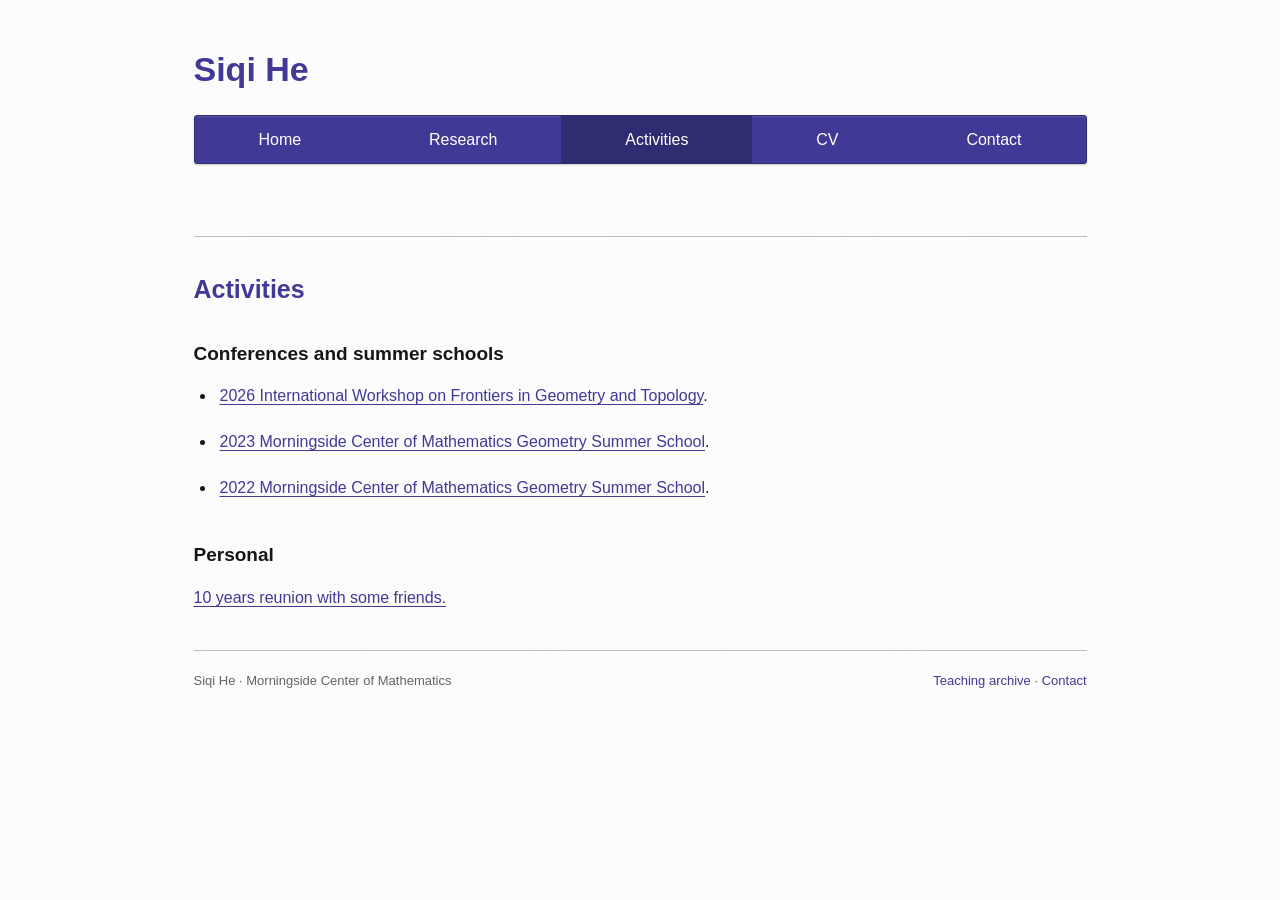
==== activities.html @ b3211608 "Migrate academic homepage and preserve existing CV source" ====
<!doctype html>
<html lang="en">
<head>
  <meta charset="utf-8">
  <meta name="viewport" content="width=device-width, initial-scale=1">
  <meta name="description" content="Conferences, summer schools and other activities of Siqi He.">
  <title>Activities — Siqi He</title>
  <link rel="stylesheet" href="styles.css">
  <link rel="icon" href="assets/favicon.svg" type="image/svg+xml">
</head>
<body>
  <a class="skip-link" href="#main">Skip to content</a>
  <div class="site">
    <header>
      <h1 class="site-title"><a href="index.html">Siqi He</a></h1>
      <nav class="site-nav" aria-label="Main navigation">
        <ul>
          <li><a href="index.html">Home</a></li>
          <li><a href="research.html">Research</a></li>
          <li><a href="activities.html" aria-current="page">Activities</a></li>
          <li><a href="assets/cv.pdf">CV</a></li>
          <li><a href="contact.html">Contact</a></li>
        </ul>
      </nav>
    </header>
    <main id="main" tabindex="-1">
      <h2>Activities</h2>
      <section>
        <h3>Conferences and summer schools</h3>
        <ul class="event-list">
          <li><a href="http://www.mcm.ac.cn/Geometry/index.html">2026 International Workshop on Frontiers in Geometry and Topology</a>.</li>
          <li><a href="https://mcmgt.github.io/MCMGSS2023/">2023 Morningside Center of Mathematics Geometry Summer School</a>.</li>
          <li><a href="https://mcmgt.github.io/MCMGSS2022/">2022 Morningside Center of Mathematics Geometry Summer School</a>.</li>
        </ul>
      </section>
      <section>
        <h3>Personal</h3>
        <p><a href="https://sites.google.com/view/junliang/home/friends-2011-2021">10 years reunion with some friends.</a></p>
      </section>
    </main>
    <footer class="site-footer">
      <p>Siqi He · Morningside Center of Mathematics</p>
      <p><a href="teaching.html">Teaching archive</a> · <a href="contact.html">Contact</a></p>
    </footer>
  </div>
</body>
</html>
---- styles.css ----
/* Recreated for Siqi He, inspired by Ciprian Manolescu's academic homepage. */
:root {
  color-scheme: light;
  --purple: #403a96;
  --purple-dark: #302c71;
  --ink: #161616;
  --muted: #646464;
  --line: #bdbdbd;
}
* { box-sizing: border-box; }
html { scroll-behavior: smooth; }
body {
  margin: 0;
  color: var(--ink);
  background: #fdfdfd url("assets/paper.svg") repeat;
  font-family: Arial, Helvetica, sans-serif;
  font-size: 16px;
  line-height: 1.5;
}
.site {
  width: min(893px, calc(100% - 48px));
  margin: 49px auto 32px;
}
a { color: var(--purple); text-decoration: none; }
main a { text-decoration: underline; text-underline-offset: 3px; text-decoration-thickness: 1px; }
a:hover { color: #211b75; text-decoration: underline; }
a:focus-visible, summary:focus-visible {
  outline: 3px solid #8b78d7;
  outline-offset: 4px;
}
.skip-link {
  position: absolute;
  top: -100px;
  left: 16px;
  padding: 10px 16px;
  background: white;
  z-index: 10;
}
.skip-link:focus { top: 10px; }
.site-title {
  color: var(--purple);
  font-size: 34px;
  line-height: 1.2;
  font-weight: 700;
  margin: 0 0 25px;
}
.site-title a { color: inherit; text-decoration: none; }
.site-nav {
  background: var(--purple);
  border: 1px solid var(--purple-dark);
  border-radius: 3px;
  box-shadow: 0 1px 2px #0003, inset 0 1px 1px #ffffff26;
}
.site-nav ul {
  display: flex;
  flex-wrap: wrap;
  list-style: none;
  margin: 0;
  padding: 0;
}
.site-nav li { flex: 1 0 auto; }
.site-nav a {
  color: #fff;
  display: block;
  padding: 13px 28px;
  text-align: center;
  line-height: 1.35;
}
.site-nav a:hover, .site-nav a[aria-current="page"] {
  background: var(--purple-dark);
  text-decoration: none;
}
.site-nav a:focus-visible { outline-color: #fff; outline-offset: -5px; }
main {
  border-top: 1px solid var(--line);
  margin-top: 72px;
  padding: 36px 0 40px;
}
.home-grid {
  display: grid;
  grid-template-columns: minmax(0, 1fr) 218px;
  gap: 32px;
  align-items: center;
}
p { margin: 0 0 23px; }
p:last-child { margin-bottom: 0; }
.portrait { margin: 0; }
.portrait img {
  display: block;
  width: 100%;
  height: auto;
  border: 1px solid #bdbdbd;
  padding: 5px;
  background: white;
}
.portrait figcaption {
  font-size: 12px;
  line-height: 1.5;
  color: var(--muted);
  margin-top: 9px;
}
h2 { color: var(--purple); font-size: 25px; line-height: 1.3; margin: 0 0 24px; }
h3 { font-size: 19px; line-height: 1.4; margin: 35px 0 17px; }
section + section { margin-top: 42px; }
.section-links { display: flex; flex-wrap: wrap; gap: 8px 24px; margin: 0 0 32px; }
.publication-list { padding-left: 27px; margin: 0; }
.publication-list li { padding-left: 5px; margin-bottom: 23px; }
.publication-list li p { margin: 0 0 4px; }
.paper-title { font-weight: 600; }
.paper-links { white-space: normal; }
.event-list { padding-left: 22px; }
.event-list li { padding-left: 4px; margin: 0 0 22px; }
.note, .source-note { color: var(--muted); font-size: 14px; }
.source-note { margin-top: 35px; }
.contact-details { font-style: normal; }
.contact-details p { margin-bottom: 20px; }
.contact-details a { overflow-wrap: anywhere; }
.site-footer {
  border-top: 1px solid var(--line);
  padding-top: 20px;
  display: flex;
  flex-wrap: wrap;
  justify-content: space-between;
  gap: 10px 24px;
  color: var(--muted);
  font-size: 13px;
}
.site-footer p { margin: 0; }
@media (max-width: 650px) {
  .site { width: calc(100% - 36px); margin-top: 28px; }
  .site-title { font-size: 30px; margin-bottom: 21px; }
  .site-nav li { flex: 1 0 33%; }
  .site-nav a { padding: 13px 10px; }
  main { margin-top: 36px; padding-top: 28px; }
  .home-grid { grid-template-columns: 1fr; gap: 28px; }
  .portrait { width: min(280px, 100%); }
  h2 { font-size: 23px; }
  .publication-list { padding-left: 23px; }
  .publication-list li { padding-left: 0; }
  .paper-title, .paper-links { overflow-wrap: anywhere; }
}
@media (prefers-reduced-motion: reduce) { html { scroll-behavior: auto; } }
@media print {
  body { background: white; font-size: 11pt; }
  .site { width: 100%; margin: 0; }
  .site-nav, .skip-link, .site-footer { display: none; }
  main { margin-top: 20px; padding-top: 20px; }
  a { color: inherit; }
  li { break-inside: avoid; }
}
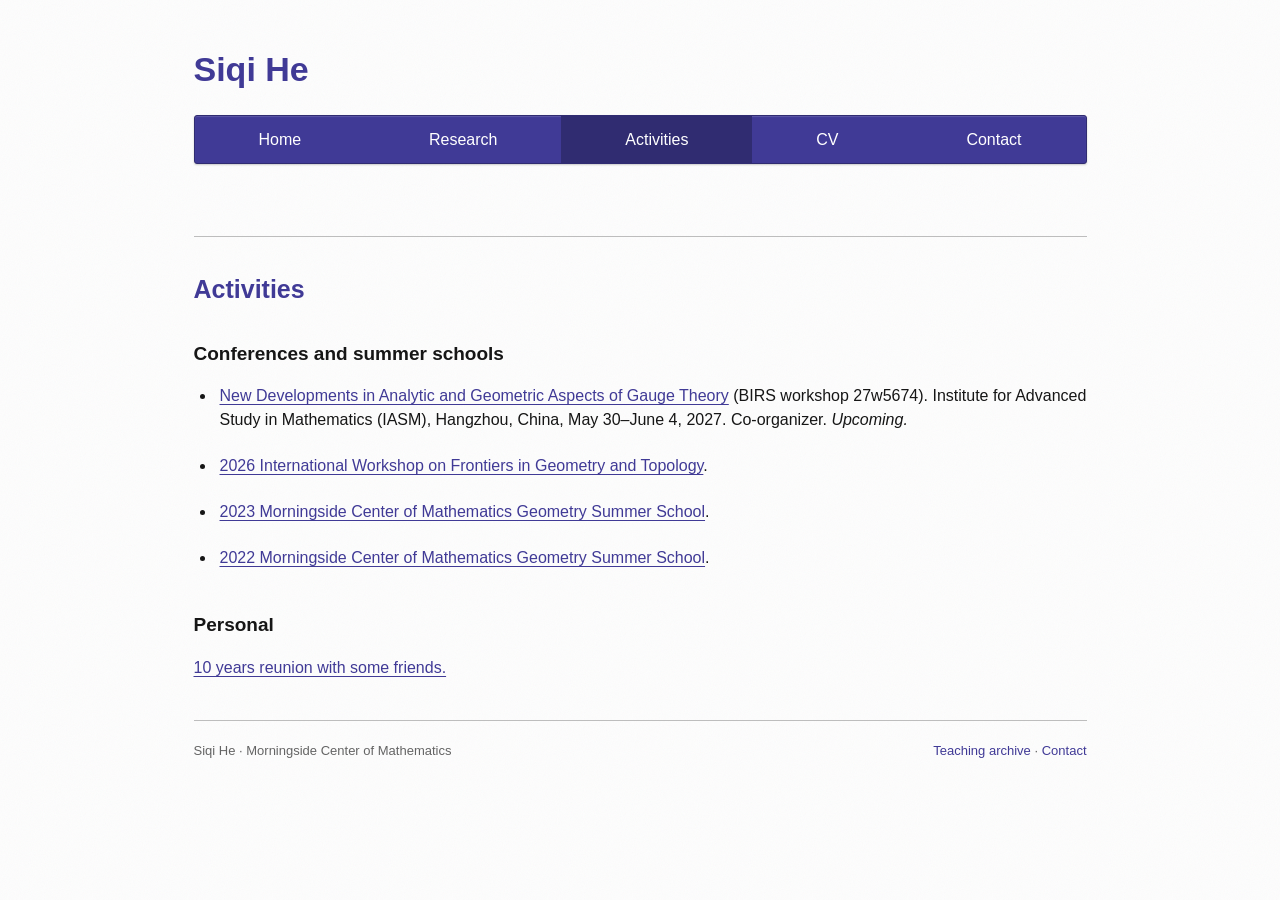
==== commit a3ca22c7: "Use updated CV without phone number and add 2027 BIRS workshop" ====
--- a/activities.html
+++ b/activities.html
@@ -28,6 +28,7 @@
       <section>
         <h3>Conferences and summer schools</h3>
         <ul class="event-list">
+          <li><a href="https://www.birs.ca/events/2027/5-day-workshops/27w5674">New Developments in Analytic and Geometric Aspects of Gauge Theory</a> (BIRS workshop 27w5674). Institute for Advanced Study in Mathematics (IASM), Hangzhou, China, May 30–June 4, 2027. Co-organizer. <em>Upcoming.</em></li>
           <li><a href="http://www.mcm.ac.cn/Geometry/index.html">2026 International Workshop on Frontiers in Geometry and Topology</a>.</li>
           <li><a href="https://mcmgt.github.io/MCMGSS2023/">2023 Morningside Center of Mathematics Geometry Summer School</a>.</li>
           <li><a href="https://mcmgt.github.io/MCMGSS2022/">2022 Morningside Center of Mathematics Geometry Summer School</a>.</li>
@@ -45,3 +46,4 @@
   </div>
 </body>
 </html>
+
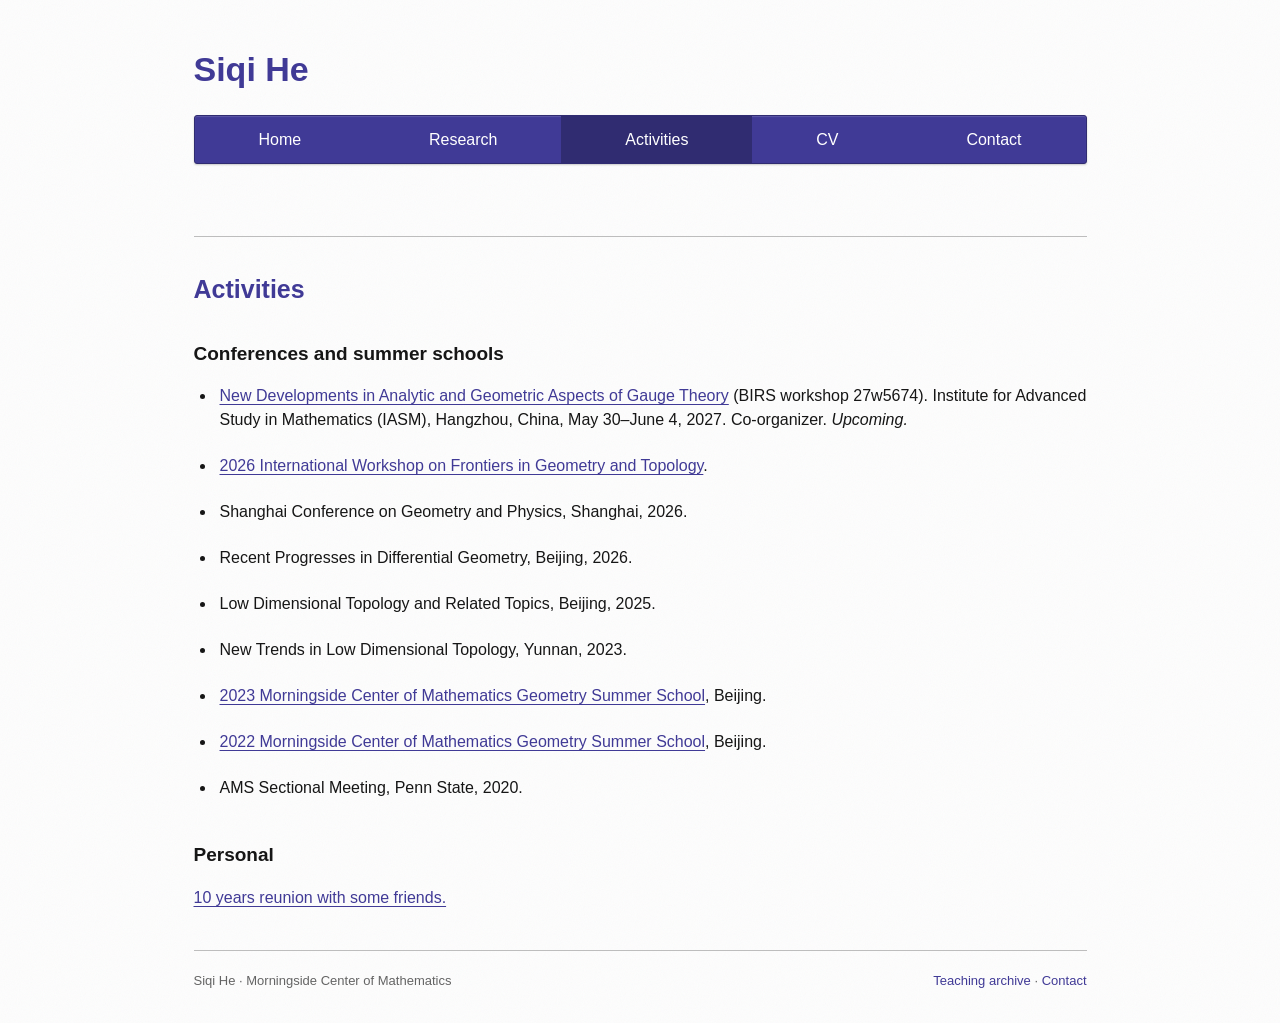
==== commit 8e5298b9: "Complete the Activities list with five conferences and summer school locations" ====
--- a/activities.html
+++ b/activities.html
@@ -18,7 +18,7 @@
           <li><a href="index.html">Home</a></li>
           <li><a href="research.html">Research</a></li>
           <li><a href="activities.html" aria-current="page">Activities</a></li>
-          <li><a href="assets/cv.pdf">CV</a></li>
+          <li><a href="assets/cv.pdf?v=6387968f9f40">CV</a></li>
           <li><a href="contact.html">Contact</a></li>
         </ul>
       </nav>
@@ -30,8 +30,13 @@
         <ul class="event-list">
           <li><a href="https://www.birs.ca/events/2027/5-day-workshops/27w5674">New Developments in Analytic and Geometric Aspects of Gauge Theory</a> (BIRS workshop 27w5674). Institute for Advanced Study in Mathematics (IASM), Hangzhou, China, May 30–June 4, 2027. Co-organizer. <em>Upcoming.</em></li>
           <li><a href="http://www.mcm.ac.cn/Geometry/index.html">2026 International Workshop on Frontiers in Geometry and Topology</a>.</li>
-          <li><a href="https://mcmgt.github.io/MCMGSS2023/">2023 Morningside Center of Mathematics Geometry Summer School</a>.</li>
-          <li><a href="https://mcmgt.github.io/MCMGSS2022/">2022 Morningside Center of Mathematics Geometry Summer School</a>.</li>
+          <li>Shanghai Conference on Geometry and Physics, Shanghai, 2026.</li>
+          <li>Recent Progresses in Differential Geometry, Beijing, 2026.</li>
+          <li>Low Dimensional Topology and Related Topics, Beijing, 2025.</li>
+          <li>New Trends in Low Dimensional Topology, Yunnan, 2023.</li>
+          <li><a href="https://mcmgt.github.io/MCMGSS2023/">2023 Morningside Center of Mathematics Geometry Summer School</a>, Beijing.</li>
+          <li><a href="https://mcmgt.github.io/MCMGSS2022/">2022 Morningside Center of Mathematics Geometry Summer School</a>, Beijing.</li>
+          <li>AMS Sectional Meeting, Penn State, 2020.</li>
         </ul>
       </section>
       <section>
